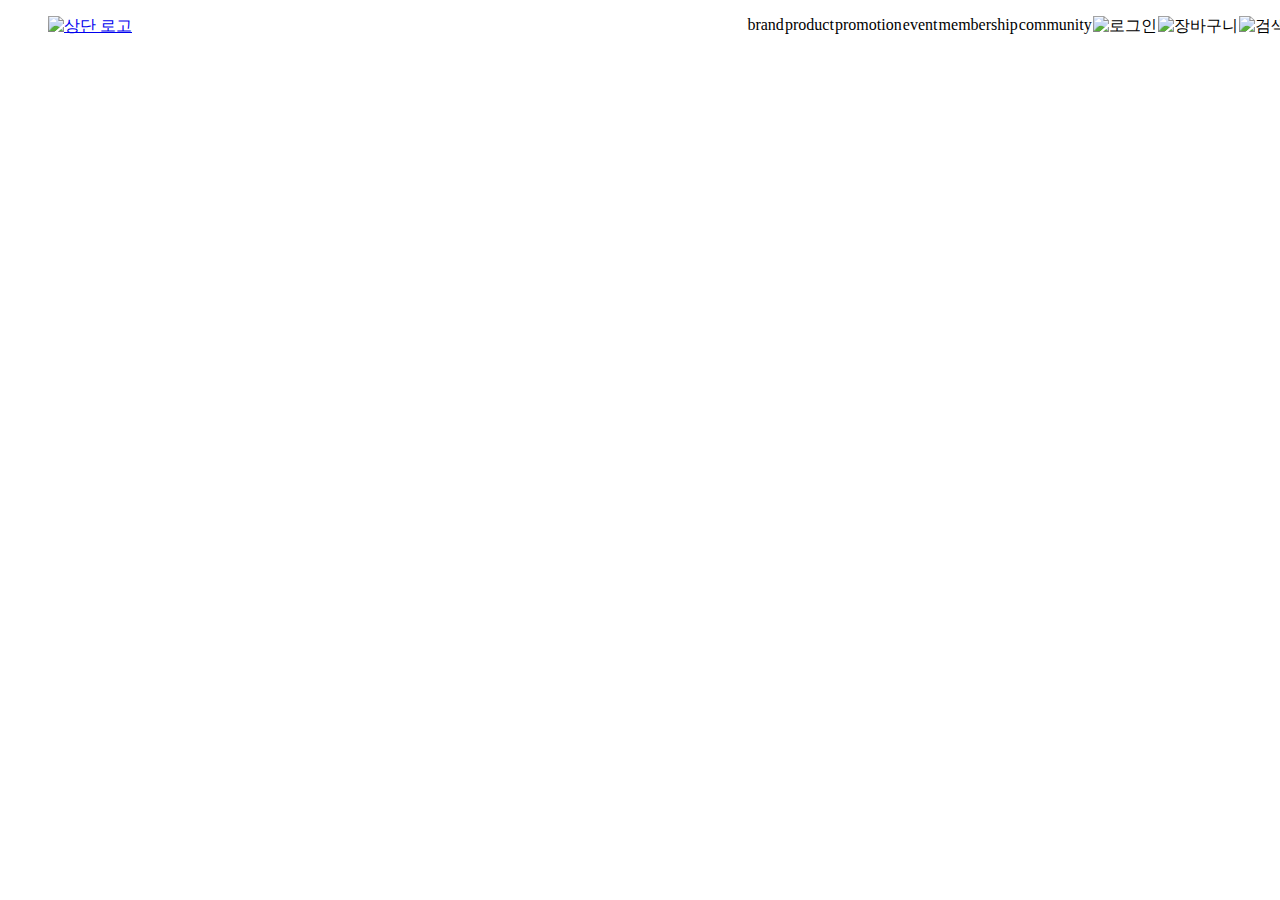
==== index.html @ 16bf6034 "new" ====
<!DOCTYPE html>
<html lang="ko">
<head>
    <meta charset="UTF-8">
    <meta name="viewport" content="width=device-width, initial-scale=1.0">
    <title>Document</title>
    <link rel="stylesheet" href="./index.css">
</head>
<body>
    <header>
        <ul class="all-menu">
            <li>
                <div class="logo">
                    <a href="index.html"> <img src="https://www.maxclinic.com/data/skin/front/moment/img/banner/7d8dab1ed32b2b6e5d9170c05f8dc10c_89483.png" alt="상단 로고"></a>
                </div>
            </li>
            <li>
                <ul class="head-menu">

                    <li class="menu">
                        <div>
                            brand
                        </div>             
                    </li>
                    <li class="menu">
                        <div>
                            product
                        </div>
                    </li>
                    <li class="menu">
                        <div>
                            promotion
                        </div>
                    </li>
                    <li class="menu">
                        <div>
                            event
                        </div>
                    </li>
                    <li class="menu">
                        <div>
                            membership
                        </div>
                    </li>
                    <li class="menu">
                        <div>
                            community
                        </div>
                    </li>
                    <li class="menu">
                        <div>
                            <img src="https://www.maxclinic.com/img/h_login.png" alt="로그인">
                        </div>
                    </li>
                    <li class="menu">
                        <div>
                            <img src="https://www.maxclinic.com/img/h_cart.png" alt="장바구니">
                        </div>
                    </li>
                    <li class="menu">
                        <div>
                            <img src="https://www.maxclinic.com/img/h_search.png" alt="검색">
                        </div>
                    </li>
                    <li class="menu">
                        <div>
                            kor
                        </div>
                    </li>
                </ul>
        
            </li>
        </ul>


        




    </header>
</body>
</html>
---- index.css ----
.all-menu {
    list-style: none;
    display: flex;
    justify-content: space-between;
    width: 99%;
}

.head-menu {
    display: flex;
    justify-content: space-between;
    list-style: none;
    width: 95%;
}
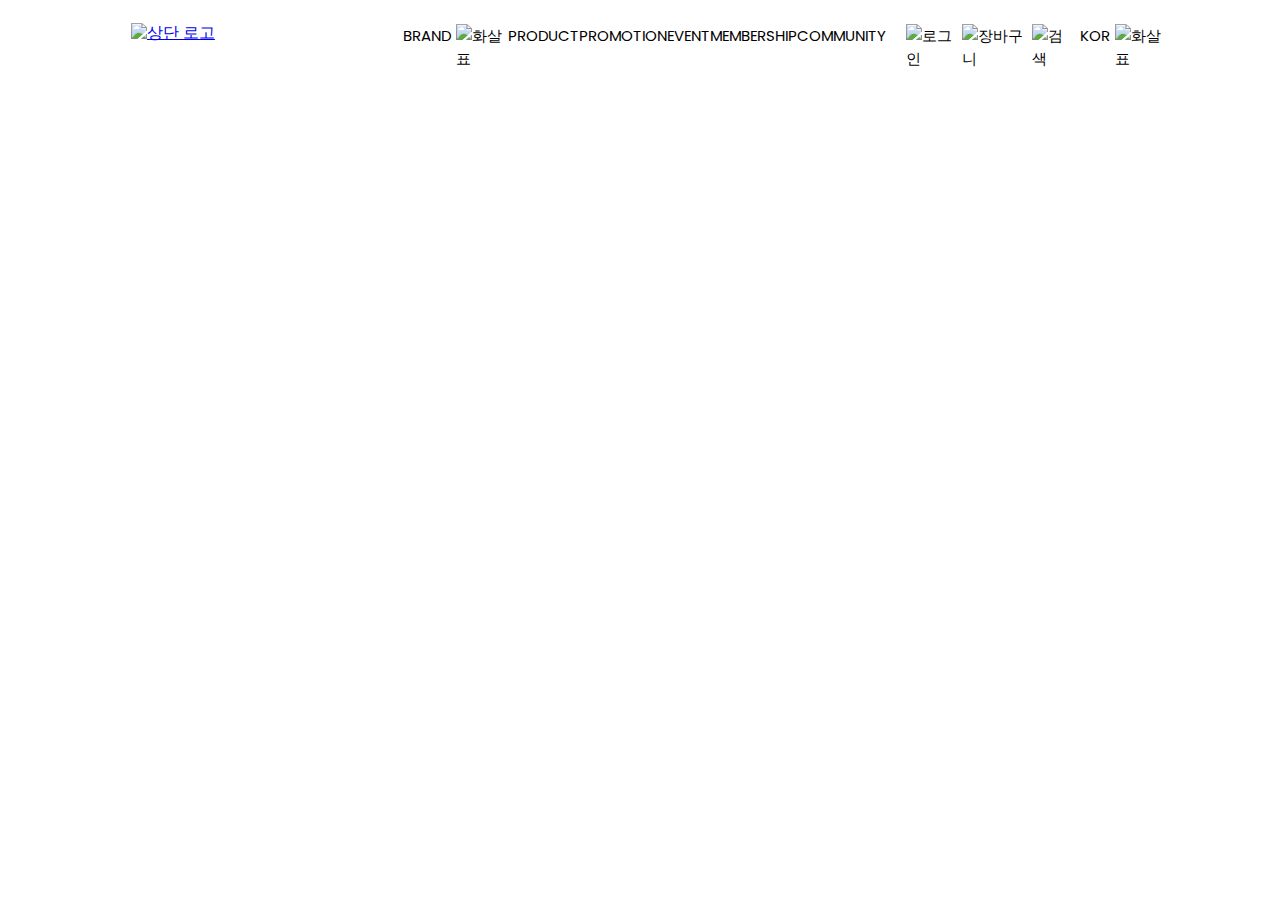
==== commit 56db355f: "new web" ====
--- a/index.html
+++ b/index.html
@@ -1,83 +1,100 @@
 <!DOCTYPE html>
 <html lang="ko">
-<head>
-    <meta charset="UTF-8">
-    <meta name="viewport" content="width=device-width, initial-scale=1.0">
-    <title>Document</title>
-    <link rel="stylesheet" href="./index.css">
-</head>
-<body>
-    <header>
-        <ul class="all-menu">
-            <li>
-                <div class="logo">
+    <head>
+        <meta charset="UTF-8">
+        <meta name="viewport" content="width=device-width, initial-scale=1.0">
+        <title>Document</title>
+        <link rel="stylesheet" href="./index.css">
+        <style>
+            @import url('https://fonts.googleapis.com/css2?family=Poppins&display=swap');
+        </style>
+
+    </head>
+    <body>
+        <header>
+            <div class="cell">
+                <div class="cell-1">
                     <a href="index.html"> <img src="https://www.maxclinic.com/data/skin/front/moment/img/banner/7d8dab1ed32b2b6e5d9170c05f8dc10c_89483.png" alt="상단 로고"></a>
+                </div>  
+                
+                <div class="cell-2">
+                    <ul class="head-menu">
+                        <ul class="arrow">
+                            <li class="menu">
+                                <div>
+                                    brand
+                                </div>             
+                            </li>
+                            <li class="menu">
+                                <div>
+                                    <img src="https://www.maxclinic.com/img/menu_arrow.png" alt="화살표">
+                                </div>
+                            </li>
+                        </ul>
+                        
+                        <li class="menu">
+                            <div>
+                                product
+                            </div>
+                        </li>
+                        <li class="menu">
+                            <div>
+                                promotion
+                            </div>
+                        </li>
+                        <li class="menu">
+                            <div>
+                                event
+                            </div>
+                        </li>
+                        <li class="menu">
+                            <div>
+                                membership
+                            </div>
+                        </li>
+                        <li class="menu">
+                            <div>
+                                community
+                            </div>
+                        </li>
+                        <li>
+                            <ul class="img-menu">
+                                <li class="menu">
+                                    <div>
+                                        <img src="https://www.maxclinic.com/img/h_login.png" alt="로그인">
+                                    </div>
+                                </li>
+                                <li class="menu">
+                                    <div>
+                                        <img src="https://www.maxclinic.com/img/h_cart.png" alt="장바구니">
+                                    </div>
+                                </li>
+                                <li class="menu">
+                                    <div>
+                                        <img src="https://www.maxclinic.com/img/h_search.png" alt="검색">
+                                    </div>
+                                </li>
+                    
+                                <ul class="arrow">
+                                    <li class="menu">
+                                        <div>
+                                            kor
+                                        </div>
+                                    </li>
+                                    <li class="menu">
+                                        <div>
+                                            <img src="https://www.maxclinic.com/img/menu_arrow.png" alt="화살표">
+                                        </div>
+                                    </li>
+                                </ul>
+                            
+                            </ul>
+                        </li>
+                    </ul>
                 </div>
-            </li>
-            <li>
-                <ul class="head-menu">
+    
+            </div>      
 
-                    <li class="menu">
-                        <div>
-                            brand
-                        </div>             
-                    </li>
-                    <li class="menu">
-                        <div>
-                            product
-                        </div>
-                    </li>
-                    <li class="menu">
-                        <div>
-                            promotion
-                        </div>
-                    </li>
-                    <li class="menu">
-                        <div>
-                            event
-                        </div>
-                    </li>
-                    <li class="menu">
-                        <div>
-                            membership
-                        </div>
-                    </li>
-                    <li class="menu">
-                        <div>
-                            community
-                        </div>
-                    </li>
-                    <li class="menu">
-                        <div>
-                            <img src="https://www.maxclinic.com/img/h_login.png" alt="로그인">
-                        </div>
-                    </li>
-                    <li class="menu">
-                        <div>
-                            <img src="https://www.maxclinic.com/img/h_cart.png" alt="장바구니">
-                        </div>
-                    </li>
-                    <li class="menu">
-                        <div>
-                            <img src="https://www.maxclinic.com/img/h_search.png" alt="검색">
-                        </div>
-                    </li>
-                    <li class="menu">
-                        <div>
-                            kor
-                        </div>
-                    </li>
-                </ul>
-        
-            </li>
-        </ul>
-
-
-        
-
-
-
-
-    </header>
-</body>
+        </header>
+    </body>
 </html>--- a/index.css
+++ b/index.css
@@ -1,13 +1,66 @@
-.all-menu {
-    list-style: none;
-    display: flex;
-    justify-content: space-between;
-    width: 99%;
+.header {
+    position: fixed;
+    width: 100%;
 }
 
 .head-menu {
     display: flex;
+    justify-content: space-around;
+    width: 100%;
+    padding: 0;
+}
+.cell {
+    display: flex;
+    justify-content: space-around;
+    width: 87%;
+}
+
+.cell-1 {
+    flex-basis: 30%;
+    text-align: center;
+}
+
+.cell-1 img {
+    padding-top: 15px;
+}
+
+
+.cell-2 {
+    flex-basis: 70%;
+}
+
+ul {
+    list-style: none;
+}
+
+
+.menu {
+    text-transform: uppercase;  /* 소문자 -> 대문자로 전환 */
+    font-family: 'Poppins', sans-serif;
+    font-size: 15px;
+    position: relative;
+    left: 60px;
+}
+
+.arrow {
+    list-style: none;
+    display: flex;
     justify-content: space-between;
+    padding: 0;
+}
+
+.arrow li{
+    margin-left: 5px;
+}
+
+.img-menu {
     list-style: none;
-    width: 95%;
+    display: flex;
+    justify-content: space-between;
+    padding: 0;
+    margin-left: 20px;
+}
+
+.img-menu menu {
+    margin-left: 30px;
 }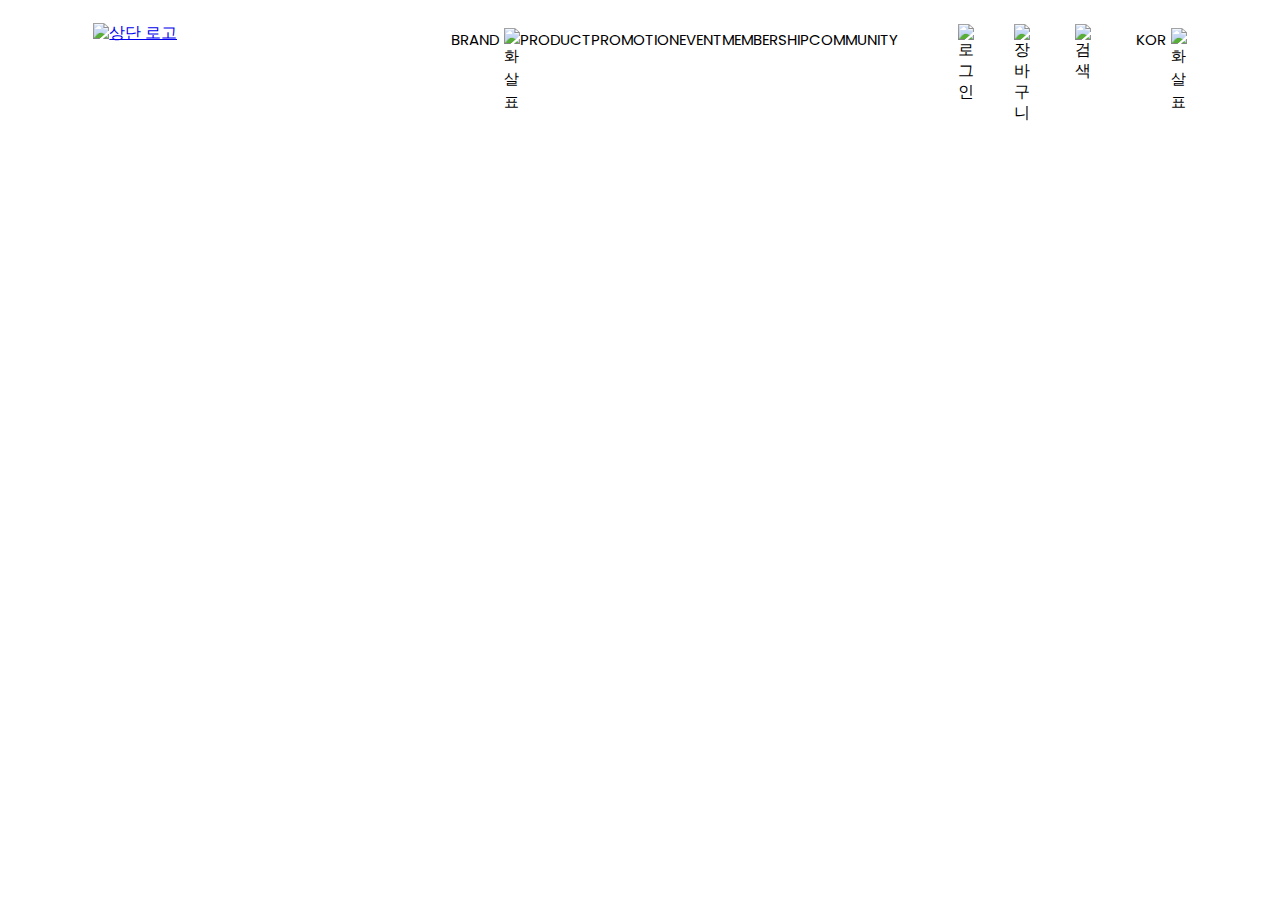
==== commit 3d79f191: "heder" ====
--- a/index.html
+++ b/index.html
@@ -19,7 +19,7 @@
                 
                 <div class="cell-2">
                     <ul class="head-menu">
-                        <ul class="arrow">
+                        <div class="arrow">
                             <li class="menu">
                                 <div>
                                     brand
@@ -30,7 +30,7 @@
                                     <img src="https://www.maxclinic.com/img/menu_arrow.png" alt="화살표">
                                 </div>
                             </li>
-                        </ul>
+                        </div>
                         
                         <li class="menu">
                             <div>
@@ -59,25 +59,25 @@
                         </li>
                         <li>
                             <ul class="img-menu">
-                                <li class="menu">
+                                <li>
                                     <div>
-                                        <img src="https://www.maxclinic.com/img/h_login.png" alt="로그인">
+                                        <img class="small-menu" src="https://www.maxclinic.com/img/h_login.png" alt="로그인">
                                     </div>
                                 </li>
-                                <li class="menu">
+                                <li>
                                     <div>
-                                        <img src="https://www.maxclinic.com/img/h_cart.png" alt="장바구니">
+                                        <img class="small-menu" src="https://www.maxclinic.com/img/h_cart.png" alt="장바구니">
                                     </div>
                                 </li>
-                                <li class="menu">
+                                <li>
                                     <div>
-                                        <img src="https://www.maxclinic.com/img/h_search.png" alt="검색">
+                                        <img class="small-menu" src="https://www.maxclinic.com/img/h_search.png" alt="검색">
                                     </div>
                                 </li>
                     
-                                <ul class="arrow">
+                                <div class="arrow">
                                     <li class="menu">
-                                        <div>
+                                        <div class="small-menu">
                                             kor
                                         </div>
                                     </li>
@@ -86,7 +86,7 @@
                                             <img src="https://www.maxclinic.com/img/menu_arrow.png" alt="화살표">
                                         </div>
                                     </li>
-                                </ul>
+                                </div>
                             
                             </ul>
                         </li>
--- a/index.css
+++ b/index.css
@@ -1,23 +1,26 @@
 .header {
     position: fixed;
     width: 100%;
+    text-align: center;
 }
 
 .head-menu {
     display: flex;
-    justify-content: space-around;
-    width: 100%;
+    justify-content: space-between;
+    /* width: 85%; */
     padding: 0;
 }
+
 .cell {
     display: flex;
-    justify-content: space-around;
-    width: 87%;
+    justify-content: center;
+    width: 93%;
+    margin-left: auto;
+    margin-right:auto;
 }
 
 .cell-1 {
     flex-basis: 30%;
-    text-align: center;
 }
 
 .cell-1 img {
@@ -26,7 +29,8 @@
 
 
 .cell-2 {
-    flex-basis: 70%;
+    flex-basis: 63%;
+    margin-right: 0;
 }
 
 ul {
@@ -38,8 +42,7 @@
     text-transform: uppercase;  /* 소문자 -> 대문자로 전환 */
     font-family: 'Poppins', sans-serif;
     font-size: 15px;
-    position: relative;
-    left: 60px;
+    padding-top: 4px;
 }
 
 .arrow {
@@ -61,6 +64,11 @@
     margin-left: 20px;
 }
 
-.img-menu menu {
-    margin-left: 30px;
+.img-menu .small-menu{
+    margin-left: 20px;
+    padding-left: 20px;
+}
+
+.menu:hover {
+    color: #e7be8e;
 }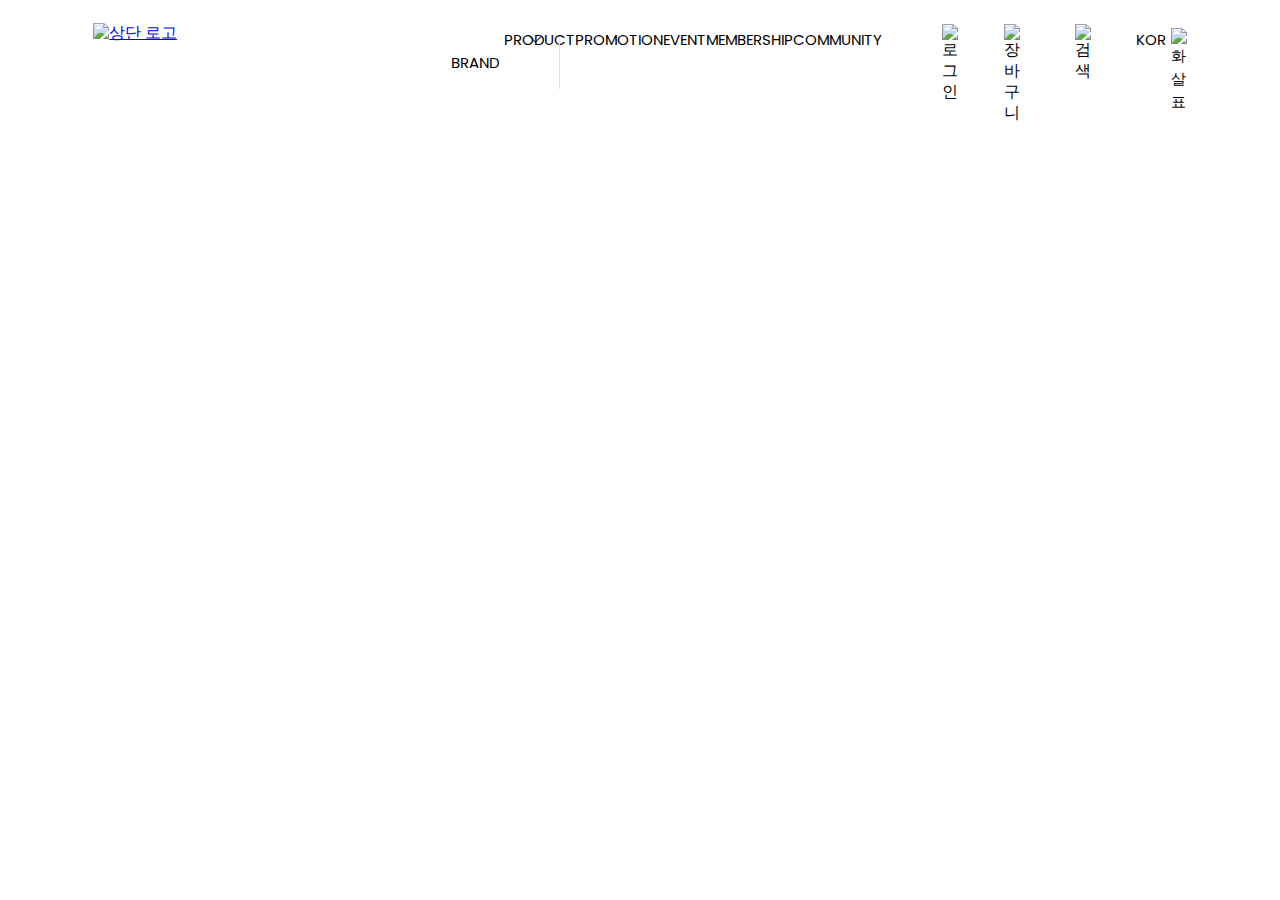
==== commit cb2e87f2: "add menu" ====
--- a/index.html
+++ b/index.html
@@ -20,15 +20,15 @@
                 <div class="cell-2">
                     <ul class="head-menu">
                         <div class="arrow">
-                            <li class="menu">
-                                <div>
+                            <li class="menu brand-line">
+                                <div class="m-brand">
                                     brand
                                 </div>             
                             </li>
                             <li class="menu">
-                                <div>
+                                <!-- <div class="m-brand">
                                     <img src="https://www.maxclinic.com/img/menu_arrow.png" alt="화살표">
-                                </div>
+                                </div> -->
                             </li>
                         </div>
                         
@@ -96,5 +96,10 @@
             </div>      
 
         </header>
+
+
+        <div class="slid-menu">
+            
+        </div>
     </body>
 </html>--- a/index.css
+++ b/index.css
@@ -1,8 +1,4 @@
-.header {
-    position: fixed;
-    width: 100%;
-    text-align: center;
-}
+
 
 .head-menu {
     display: flex;
@@ -71,4 +67,28 @@
 
 .menu:hover {
     color: #e7be8e;
-}+}
+
+.m-brand::before {
+    content: '';
+    width: 8px; /* 사이즈 */
+    height: 8px; /* 사이즈 */
+    border-top: 1.5px solid #121212; /* 선 두께 */
+    border-right: 1.5px solid #121212; /* 선 두께 */
+    display: inline-block;
+    transform: rotate(135deg); /* 각도 */
+    position: relative;
+    left: 80px;
+    bottom: 4px;
+}
+.brand-line::after {
+    content: '';
+    width: 1px;
+    height: 50px;
+    display: inline-block;
+    border-right: 0.2px solid #e0e0e0;
+    position: relative;
+    bottom: 35px;
+    left: 107px;
+}
+
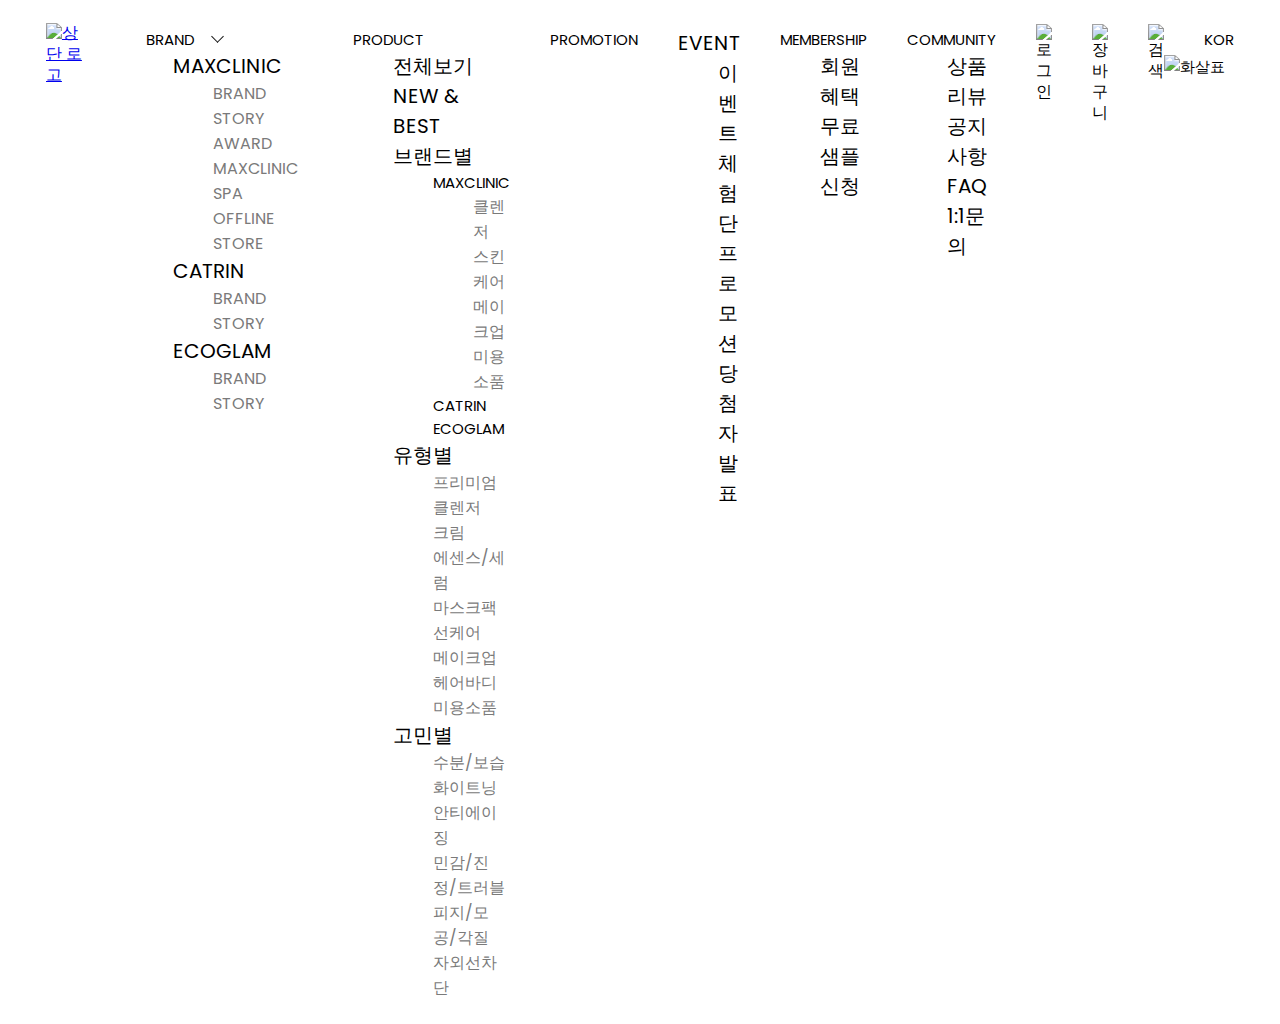
==== commit 7139422b: "small menu add" ====
--- a/index.html
+++ b/index.html
@@ -19,43 +19,147 @@
                 
                 <div class="cell-2">
                     <ul class="head-menu">
-                        <div class="arrow">
-                            <li class="menu brand-line">
-                                <div class="m-brand">
-                                    brand
-                                </div>             
-                            </li>
-                            <li class="menu">
-                                <!-- <div class="m-brand">
-                                    <img src="https://www.maxclinic.com/img/menu_arrow.png" alt="화살표">
-                                </div> -->
-                            </li>
-                        </div>
+                        <li class="menu brand-line">
+                            <ul>
+                                <li class="m-brand"> brand </li>
+                                <li>
+
+                                    <ul>    
+                                        <li class="m-big"> MAXCLINIC </li>
+                                        <li>
+                                            <ul>
+                                                <li class="m-small">BRAND STORY</li>
+                                                <li class="m-small">AWARD</li>
+                                                <li class="m-small">MAXCLINIC SPA</li>
+                                                <li class="m-small">OFFLINE STORE</li>
+                                            </ul>
+                                        </li>   
+                                    </ul>
+                                    <ul>
+                                        
+                                        <li class="m-big"> CATRIN </li>
+                                        <li>   
+                                            <ul>                                       
+                                                <li class="m-small">BRAND STORY</li>
+                                            </ul>
+                                        </li>
+                                    </ul>
+                                    <ul>
+                                        <li class="m-big">ECOGLAM</li>
+                                        <li>
+                                            <ul>
+                                                <li class="m-small">BRAND STORY</li>
+                                            </ul>
+                                        </li>
+                                    </ul>
+                                </ul>
+        
+                            </li> 
+                        </li>
                         
-                        <li class="menu">
-                            <div>
-                                product
-                            </div>
-                        </li>
-                        <li class="menu">
-                            <div>
-                                promotion
-                            </div>
-                        </li>
-                        <li class="menu">
-                            <div>
-                                event
-                            </div>
-                        </li>
-                        <li class="menu">
-                            <div>
-                                membership
-                            </div>
-                        </li>
-                        <li class="menu">
-                            <div>
-                                community
-                            </div>
+                        <li class="menu h-product">
+                           
+                            <ul>
+                                <li>product </li>
+                                <li>    
+                                    <ul>
+                                        <li class="m-big"> 전체보기 </li>                                      
+                                    </ul>
+                                    <ul>
+                                        <li class="m-big">NEW & BEST</li>
+                                    </ul>
+                                    <ul>
+                                        <li class="m-big">브랜드별 </li>
+                                        <li>
+                                            <ul>
+                                                <li>MAXCLINIC</li>
+                                                <li>
+                                                    <ul>
+                                                        <li class="m-small">클렌저</li>
+                                                        <li class="m-small">스킨케어</li>
+                                                        <li class="m-small">메이크업</li>
+                                                        <li class="m-small">미용소품</li>
+                                                    </ul>
+                                                </li>
+                                                <li>CATRIN</li>
+                                                <li>ECOGLAM</li>
+                                            </ul>
+                                        </li>
+                                    </ul>
+                                    <ul>
+                                        <li class="m-big"> 유형별 </li>
+                                        <li>
+                                            <ul>
+                                                <li class="m-small">프리미엄</li>
+                                                <li class="m-small">클렌저</li>
+                                                <li class="m-small">크림</li>
+                                                <li class="m-small">에센스/세럼</li>
+                                                <li class="m-small">마스크팩</li>
+                                                <li class="m-small">선케어</li>
+                                                <li class="m-small">메이크업</li>
+                                                <li class="m-small">헤어바디</li>
+                                                <li class="m-small">미용소품</li>
+                                            </ul>
+                                        </li>
+                                        
+                                    </ul>
+                                    <ul>
+                                        <li class="m-big"> 고민별 </li>
+                                        <li>
+                                            <ul>
+                                                <li class="m-small">수분/보습</li>
+                                                <li class="m-small">화이트닝</li>
+                                                <li class="m-small">안티에이징</li>
+                                                <li class="m-small">민감/진정/트러블</li>
+                                                <li class="m-small">피지/모공/각질</li>
+                                                <li class="m-small">자외선차단</li>
+                                            </ul>
+                                        </li>
+                                    </ul>
+                                </li>
+                            </ul>  
+                        </li>
+                        <li class="menu">
+                            <ul>
+                                <li>promotion</li>
+                            </ul>
+                        </li>
+                        <li class="menu">
+                            <ul>
+                                <li class="m-big">event</li>
+                                <li>
+                                    <ul>
+                                        <li class="m-big">이벤트</li>
+                                        <li class="m-big">체험단프로모션</li>
+                                        <li class="m-big">당첨자발표</li>
+                                    </ul>
+                                </li>
+                            </ul>
+                        </li>
+                        <li class="menu">
+                            <ul>
+                                <li>membership </li>
+                                <li>
+                                    
+                                    <ul>
+                                        <li class="m-big">회원혜택</li>
+                                        <li class="m-big"> 무료샘플신청</li>
+                                    </ul>
+                                </li>
+                            </ul>
+                        </li>
+                        <li class="menu">
+                            <ul>
+                                <li> community </li>
+                                <li>   
+                                    <ul>
+                                        <li class="m-big">상품리뷰</li>
+                                        <li class="m-big">공지사항</li>
+                                        <li class="m-big">FAQ</li>
+                                        <li class="m-big">1:1문의</li>
+                                    </ul>
+                                </li>
+                            </ul>
                         </li>
                         <li>
                             <ul class="img-menu">
@@ -99,7 +203,7 @@
 
 
         <div class="slid-menu">
-            
+
         </div>
     </body>
 </html>--- a/index.css
+++ b/index.css
@@ -10,7 +10,7 @@
 .cell {
     display: flex;
     justify-content: center;
-    width: 93%;
+    width: 94%;
     margin-left: auto;
     margin-right:auto;
 }
@@ -25,7 +25,7 @@
 
 
 .cell-2 {
-    flex-basis: 63%;
+    flex-basis: 64%;
     margin-right: 0;
 }
 
@@ -41,23 +41,13 @@
     padding-top: 4px;
 }
 
-.arrow {
-    list-style: none;
-    display: flex;
-    justify-content: space-between;
-    padding: 0;
-}
 
-.arrow li{
-    margin-left: 5px;
-}
 
 .img-menu {
     list-style: none;
     display: flex;
     justify-content: space-between;
     padding: 0;
-    margin-left: 20px;
 }
 
 .img-menu .small-menu{
@@ -65,7 +55,7 @@
     padding-left: 20px;
 }
 
-.menu:hover {
+.m-brand:hover {
     color: #e7be8e;
 }
 
@@ -81,14 +71,24 @@
     left: 80px;
     bottom: 4px;
 }
-.brand-line::after {
-    content: '';
-    width: 1px;
-    height: 50px;
-    display: inline-block;
-    border-right: 0.2px solid #e0e0e0;
-    position: relative;
-    bottom: 35px;
-    left: 107px;
+
+
+.h-product {
+    margin-left: 15px;
 }
 
+.m-big {
+    font-family: 'Poppins', sans-serif;
+    font-size: 20px;
+}
+
+.m-small {
+    font-family: 'Poppins', sans-serif;
+    font-size: 16px;
+    color: #7a7a7a;
+}
+.m-small:hover {
+    transition: all 0.5s ease;
+    padding-left: 7px;
+    color: #e7be8e;
+}
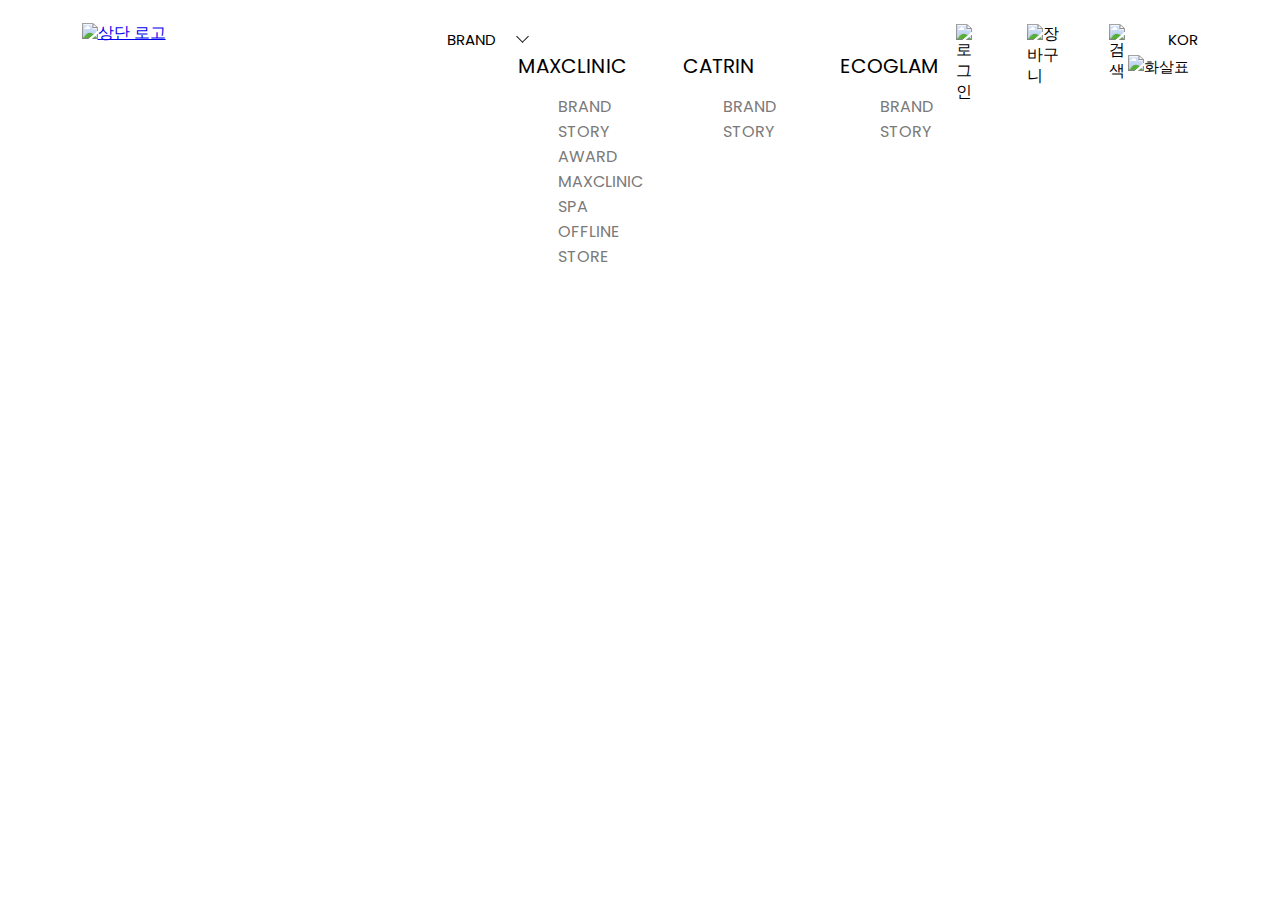
==== commit bc4e08d6: "menu flexbox" ====
--- a/index.html
+++ b/index.html
@@ -20,47 +20,49 @@
                 <div class="cell-2">
                     <ul class="head-menu">
                         <li class="menu brand-line">
-                            <ul>
-                                <li class="m-brand"> brand </li>
-                                <li>
-
+                            <div class="m-brand m-title">brand</div>
+                            <ul  class="flex-brand">
+                                
+                                <li>
                                     <ul>    
                                         <li class="m-big"> MAXCLINIC </li>
                                         <li>
                                             <ul>
-                                                <li class="m-small">BRAND STORY</li>
-                                                <li class="m-small">AWARD</li>
-                                                <li class="m-small">MAXCLINIC SPA</li>
-                                                <li class="m-small">OFFLINE STORE</li>
+                                                <li class="m-middle">BRAND STORY</li>
+                                                <li class="m-middle">AWARD</li>
+                                                <li class="m-middle">MAXCLINIC SPA</li>
+                                                <li class="m-middle">OFFLINE STORE</li>
                                             </ul>
                                         </li>   
                                     </ul>
-                                    <ul>
-                                        
+                                </li>  
+                                <li>
+                                    <ul> 
                                         <li class="m-big"> CATRIN </li>
                                         <li>   
                                             <ul>                                       
-                                                <li class="m-small">BRAND STORY</li>
-                                            </ul>
-                                        </li>
-                                    </ul>
+                                                <li class="m-middle">BRAND STORY</li>
+                                            </ul>
+                                        </li>
+                                    </ul>
+                                </li>  
+                                <li>
                                     <ul>
                                         <li class="m-big">ECOGLAM</li>
                                         <li>
                                             <ul>
-                                                <li class="m-small">BRAND STORY</li>
-                                            </ul>
-                                        </li>
-                                    </ul>
-                                </ul>
-        
-                            </li> 
+                                                <li class="m-middle">BRAND STORY</li>
+                                            </ul>
+                                        </li>
+                                    </ul>
+                                </li>
+                            </ul> <!-- flex-brand -->   
                         </li>
                         
-                        <li class="menu h-product">
+                        <!-- <li class="menu h-product">
                            
                             <ul>
-                                <li>product </li>
+                                <li class="m-title">product </li>
                                 <li>    
                                     <ul>
                                         <li class="m-big"> 전체보기 </li>                                      
@@ -72,7 +74,7 @@
                                         <li class="m-big">브랜드별 </li>
                                         <li>
                                             <ul>
-                                                <li>MAXCLINIC</li>
+                                                <li class="m-middle">MAXCLINIC</li>
                                                 <li>
                                                     <ul>
                                                         <li class="m-small">클렌저</li>
@@ -81,8 +83,8 @@
                                                         <li class="m-small">미용소품</li>
                                                     </ul>
                                                 </li>
-                                                <li>CATRIN</li>
-                                                <li>ECOGLAM</li>
+                                                <li class="m-middle">CATRIN</li>
+                                                <li class="m-middle">ECOGLAM</li>
                                             </ul>
                                         </li>
                                     </ul>
@@ -90,15 +92,15 @@
                                         <li class="m-big"> 유형별 </li>
                                         <li>
                                             <ul>
-                                                <li class="m-small">프리미엄</li>
-                                                <li class="m-small">클렌저</li>
-                                                <li class="m-small">크림</li>
-                                                <li class="m-small">에센스/세럼</li>
-                                                <li class="m-small">마스크팩</li>
-                                                <li class="m-small">선케어</li>
-                                                <li class="m-small">메이크업</li>
-                                                <li class="m-small">헤어바디</li>
-                                                <li class="m-small">미용소품</li>
+                                                <li class="m-middle">프리미엄</li>
+                                                <li class="m-middle">클렌저</li>
+                                                <li class="m-middle">크림</li>
+                                                <li class="m-middle">에센스/세럼</li>
+                                                <li class="m-middle">마스크팩</li>
+                                                <li class="m-middle">선케어</li>
+                                                <li class="m-middle">메이크업</li>
+                                                <li class="m-middle">헤어바디</li>
+                                                <li class="m-middle">미용소품</li>
                                             </ul>
                                         </li>
                                         
@@ -107,25 +109,25 @@
                                         <li class="m-big"> 고민별 </li>
                                         <li>
                                             <ul>
-                                                <li class="m-small">수분/보습</li>
-                                                <li class="m-small">화이트닝</li>
-                                                <li class="m-small">안티에이징</li>
-                                                <li class="m-small">민감/진정/트러블</li>
-                                                <li class="m-small">피지/모공/각질</li>
-                                                <li class="m-small">자외선차단</li>
+                                                <li class="m-middle">수분/보습</li>
+                                                <li class="m-middle">화이트닝</li>
+                                                <li class="m-middle">안티에이징</li>
+                                                <li class="m-middle">민감/진정/트러블</li>
+                                                <li class="m-middle">피지/모공/각질</li>
+                                                <li class="m-middle">자외선차단</li>
                                             </ul>
                                         </li>
                                     </ul>
                                 </li>
                             </ul>  
+                        </li> -->
+                        <!-- <li class="menu">
+                            <ul>
+                                <li class="m-title">promotion</li>
+                            </ul>
                         </li>
                         <li class="menu">
-                            <ul>
-                                <li>promotion</li>
-                            </ul>
-                        </li>
-                        <li class="menu">
-                            <ul>
+                            
                                 <li class="m-big">event</li>
                                 <li>
                                     <ul>
@@ -138,7 +140,7 @@
                         </li>
                         <li class="menu">
                             <ul>
-                                <li>membership </li>
+                                <li class="m-title">membership </li>
                                 <li>
                                     
                                     <ul>
@@ -150,7 +152,7 @@
                         </li>
                         <li class="menu">
                             <ul>
-                                <li> community </li>
+                                <li class="m-title"> community </li>
                                 <li>   
                                     <ul>
                                         <li class="m-big">상품리뷰</li>
@@ -160,7 +162,7 @@
                                     </ul>
                                 </li>
                             </ul>
-                        </li>
+                        </li> -->
                         <li>
                             <ul class="img-menu">
                                 <li>
--- a/index.css
+++ b/index.css
@@ -72,6 +72,11 @@
     bottom: 4px;
 }
 
+.m-title:hover {
+    color: #e7be8e;
+    transition: all 0.3s ease;
+}
+
 
 .h-product {
     margin-left: 15px;
@@ -80,15 +85,37 @@
 .m-big {
     font-family: 'Poppins', sans-serif;
     font-size: 20px;
+    margin-bottom: 13px;
+}
+
+.m-middle {
+    font-family: 'Poppins', sans-serif;
+    font-size: 16px;
+    color: #7a7a7a;
+
+}
+.m-middle:hover {
+    transition: all 0.5s ease;
+    padding-left: 6.5px;
+    color: #e7be8e;
 }
 
 .m-small {
     font-family: 'Poppins', sans-serif;
-    font-size: 16px;
+    font-size: 13px;
     color: #7a7a7a;
 }
+
 .m-small:hover {
-    transition: all 0.5s ease;
-    padding-left: 7px;
     color: #e7be8e;
 }
+
+.flex-brand {
+    width: 100%;
+    display: flex;
+	flex-direction: row;
+	flex-wrap: nowrap;
+	justify-content: space-between;
+	align-items: stretch;
+    align-content: stretch;
+}
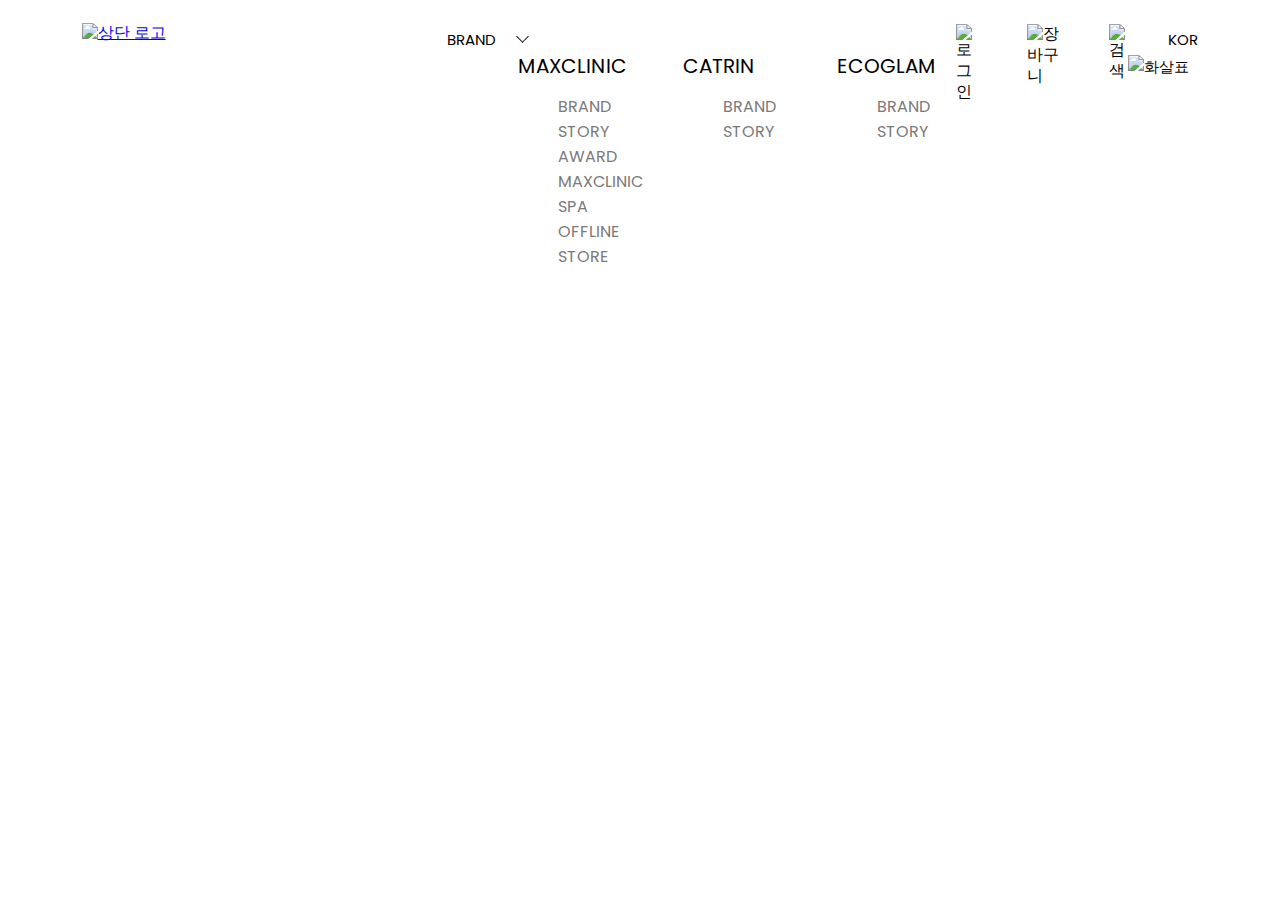
==== commit ad69bfd3: "flexbox menu" ====
--- a/index.html
+++ b/index.html
@@ -59,6 +59,7 @@
                             </ul> <!-- flex-brand -->   
                         </li>
                         
+                        
                         <!-- <li class="menu h-product">
                            
                             <ul>
--- a/index.css
+++ b/index.css
@@ -111,7 +111,7 @@
 }
 
 .flex-brand {
-    width: 100%;
+    width: 99%;
     display: flex;
 	flex-direction: row;
 	flex-wrap: nowrap;
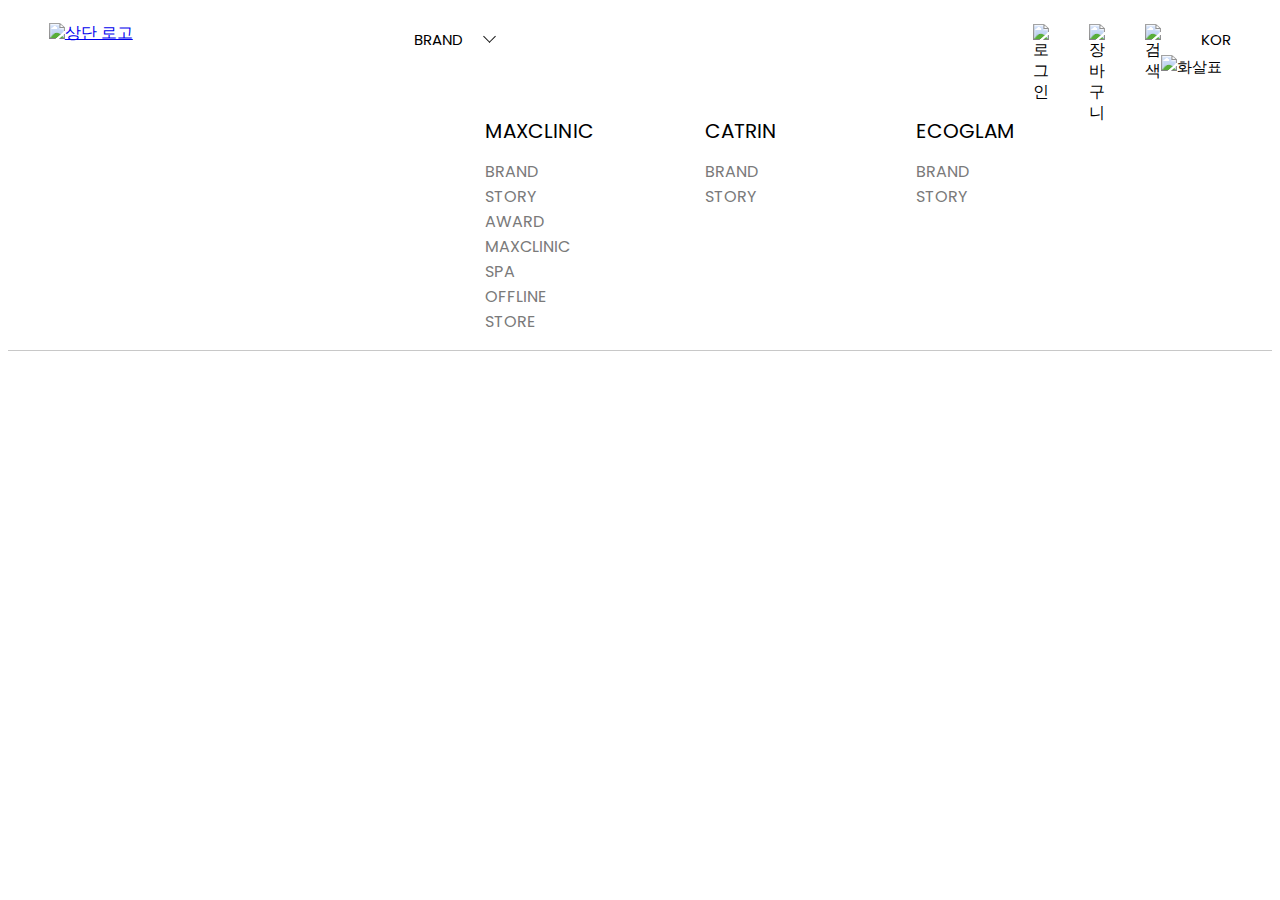
==== commit 15788337: "menu set" ====
--- a/index.html
+++ b/index.html
@@ -21,45 +21,36 @@
                     <ul class="head-menu">
                         <li class="menu brand-line">
                             <div class="m-brand m-title">brand</div>
+
                             <ul  class="flex-brand">
                                 
                                 <li>
-                                    <ul>    
+                                    <ul>
                                         <li class="m-big"> MAXCLINIC </li>
-                                        <li>
-                                            <ul>
-                                                <li class="m-middle">BRAND STORY</li>
-                                                <li class="m-middle">AWARD</li>
-                                                <li class="m-middle">MAXCLINIC SPA</li>
-                                                <li class="m-middle">OFFLINE STORE</li>
-                                            </ul>
-                                        </li>   
+                                        <li class="m-middle">BRAND STORY</li>
+                                        <li class="m-middle">AWARD</li>
+                                        <li class="m-middle">MAXCLINIC SPA</li>
+                                        <li class="m-middle">OFFLINE STORE</li>
+                                    </ul>
+                                </li> 
+
+
+                                <li class="menu-in">
+                                    <ul>        
+                                        <li class="m-big"> CATRIN </li>                               
+                                        <li class="m-middle">BRAND STORY</li>
                                     </ul>
                                 </li>  
-                                <li>
-                                    <ul> 
-                                        <li class="m-big"> CATRIN </li>
-                                        <li>   
-                                            <ul>                                       
-                                                <li class="m-middle">BRAND STORY</li>
-                                            </ul>
-                                        </li>
-                                    </ul>
-                                </li>  
-                                <li>
+                                <li class="menu-in">
                                     <ul>
                                         <li class="m-big">ECOGLAM</li>
-                                        <li>
-                                            <ul>
-                                                <li class="m-middle">BRAND STORY</li>
-                                            </ul>
-                                        </li>
+                                        <li class="m-middle">BRAND STORY</li>
                                     </ul>
                                 </li>
                             </ul> <!-- flex-brand -->   
                         </li>
                         
-                        
+
                         <!-- <li class="menu h-product">
                            
                             <ul>
--- a/index.css
+++ b/index.css
@@ -1,10 +1,13 @@
 
-
+header {
+    border-bottom: 0.8px solid #c8c8c8;
+}
 .head-menu {
     display: flex;
     justify-content: space-between;
     /* width: 85%; */
     padding: 0;
+
 }
 
 .cell {
@@ -92,18 +95,21 @@
     font-family: 'Poppins', sans-serif;
     font-size: 16px;
     color: #7a7a7a;
+    padding-right:35px;
 
 }
 .m-middle:hover {
-    transition: all 0.5s ease;
-    padding-left: 6.5px;
+    transition: all 0.3s ease-in-out;
     color: #e7be8e;
+    padding-left: 10px;
 }
 
 .m-small {
     font-family: 'Poppins', sans-serif;
     font-size: 13px;
     color: #7a7a7a;
+    width: 50px;
+
 }
 
 .m-small:hover {
@@ -111,11 +117,21 @@
 }
 
 .flex-brand {
+    margin-top: 65px;
     width: 99%;
     display: flex;
-	flex-direction: row;
-	flex-wrap: nowrap;
-	justify-content: space-between;
-	align-items: stretch;
-    align-content: stretch;
+    justify-content: space-around;
+    /* opacity: 0;
+    visibility: hidden; */
 }
+
+
+
+.menu-in {
+    margin-left: 60px;
+}
+
+.menu li:hover .flex-brand{
+    opacity: 1;
+    visibility: visible;
+}
